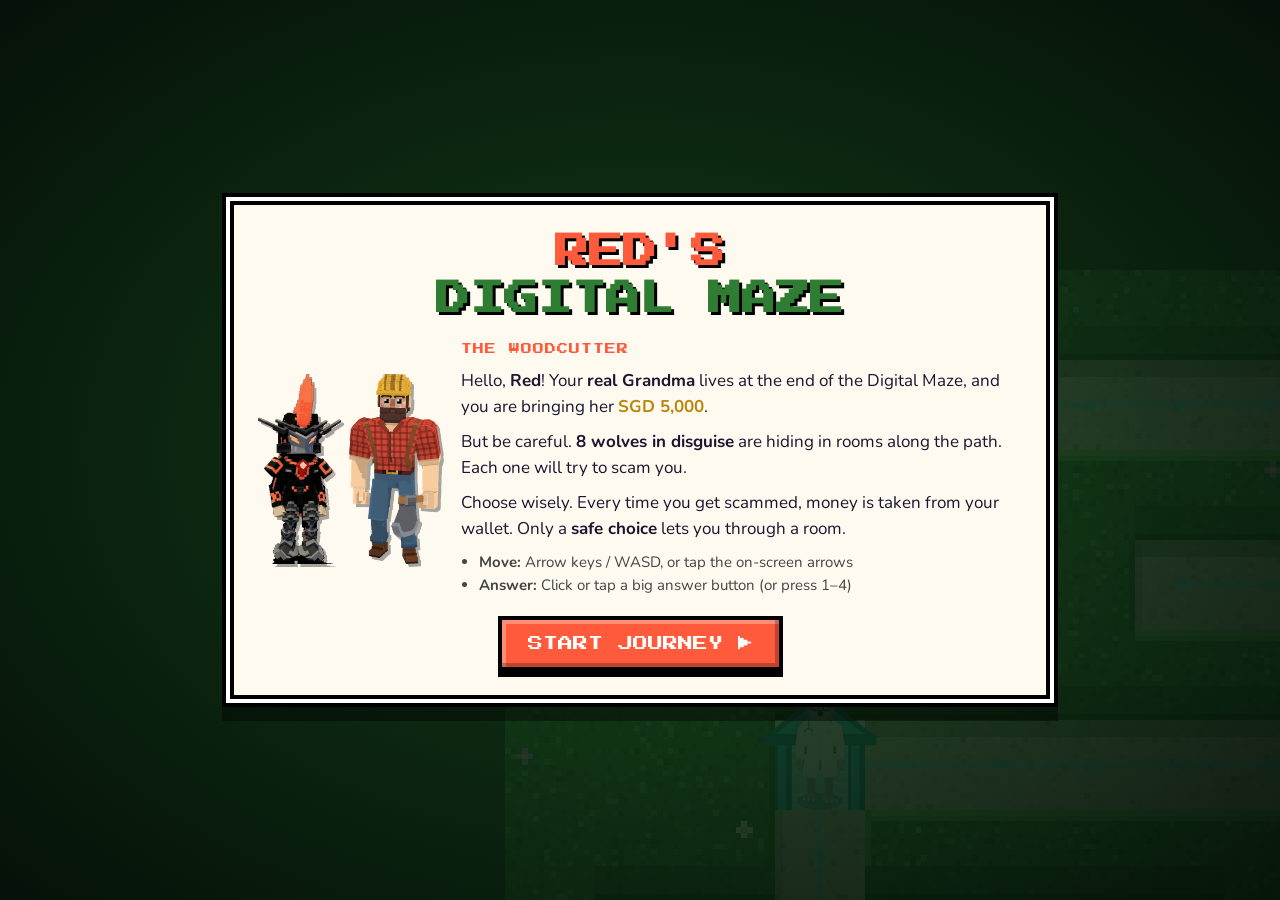
==== game/index.html @ 297c6f82 "Add files via upload" ====
<!doctype html>
<html lang="en">
<head>
<meta charset="utf-8">
<meta name="viewport" content="width=device-width, initial-scale=1, maximum-scale=1, user-scalable=no, viewport-fit=cover">
<title>Red's Digital Maze</title>
<meta name="description" content="A 2D pixel-art maze game that teaches players how to spot digital scams and online dangers.">
<link rel="preconnect" href="https://fonts.googleapis.com">
<link rel="preconnect" href="https://fonts.gstatic.com" crossorigin>
<link href="https://fonts.googleapis.com/css2?family=Press+Start+2P&family=Nunito:wght@600;800;900&display=swap" rel="stylesheet">
<link rel="stylesheet" href="css/style.css">
</head>
<body>

<canvas id="world" aria-label="Maze"></canvas>

<!-- HUD -->
<div id="hud" class="hidden">
  <div class="hud-chip wallet" id="wallet">
    <span class="coin"></span><span class="lbl">SGD</span><span id="walletAmt">5,000</span>
    <span id="walletDelta" class="delta"></span>
  </div>
  <div class="hud-chip progress">
    <span class="lbl">ROOMS</span>
    <div id="dots" class="dots"></div>
  </div>
  <div class="hud-chip next" id="nextInfo">Next: Room 1</div>
  <button class="hud-btn" id="muteBtn" title="Sound on/off" aria-label="Toggle sound">♪</button>
</div>

<!-- On-screen arrow keys -->
<div id="dpad" class="hidden" aria-label="Movement controls">
  <button data-dir="up" aria-label="North">▲</button>
  <button data-dir="left" aria-label="West">◀</button>
  <button data-dir="right" aria-label="East">▶</button>
  <button data-dir="down" aria-label="South">▼</button>
</div>

<!-- Intro -->
<section id="intro" class="screen">
  <div class="panel intro-panel">
    <h1 class="title">RED'S<br><span>DIGITAL MAZE</span></h1>
    <div class="intro-body">
      <div class="intro-chars">
        <img src="assets/red.png" alt="Red the android">
        <img src="assets/woodcutter.png" alt="The Woodcutter">
      </div>
      <div class="intro-text">
        <p class="speaker">THE WOODCUTTER</p>
        <p>Hello, <b>Red</b>! Your <b>real Grandma</b> lives at the end of the Digital Maze, and you are bringing her <b class="money">SGD 5,000</b>.</p>
        <p>But be careful. <b>8 wolves in disguise</b> are hiding in rooms along the path. Each one will try to scam you.</p>
        <p>Choose wisely. Every time you get scammed, money is taken from your wallet. Only a <b>safe choice</b> lets you through a room.</p>
        <ul class="controls">
          <li><b>Move:</b> Arrow keys / WASD, or tap the on-screen arrows</li>
          <li><b>Answer:</b> Click or tap a big answer button (or press 1–4)</li>
        </ul>
      </div>
    </div>
    <button class="big-btn" id="startBtn" disabled>LOADING…</button>
  </div>
</section>

<!-- Room encounter -->
<section id="room" class="screen hidden">
  <div class="room-bg" id="roomBg"></div>
  <div class="room-shade"></div>
  <div class="room-wrap">
    <div class="room-head">
      <span class="room-tag" id="roomTag">ROOM 1</span>
      <span class="room-name" id="roomName">Hospital Ward</span>
      <span class="room-type" id="roomType">Urgency Scam</span>
    </div>
    <div class="room-main">
      <div class="wolf-box"><img id="wolfImg" alt=""></div>
      <div class="dialog">
        <div class="bubble">
          <p class="speaker" id="wolfName">DOCTOR WOLF</p>
          <p id="questionText"></p>
        </div>
        <div id="answers" class="answers"></div>
        <div id="result" class="result hidden">
          <div class="result-head"><span id="resultIcon" class="result-icon"></span><h2 id="resultTitle"></h2></div>
          <p id="resultLoss" class="result-loss"></p>
          <p id="resultMsg"></p>
          <p id="resultSafe" class="result-safe"></p>
          <button class="big-btn" id="resultBtn">NEXT QUESTION ▶</button>
        </div>
      </div>
    </div>
  </div>
</section>

<!-- Ending -->
<section id="end" class="screen hidden">
  <div class="panel end-panel">
    <h1 class="title small" id="endTitle">YOU MADE IT!</h1>
    <div class="end-top">
      <img src="assets/grandma.png" alt="Real Grandma" class="end-grandma">
      <div>
        <p class="speaker">REAL GRANDMA</p>
        <p id="endMsg"></p>
        <div class="stars" id="stars"></div>
      </div>
    </div>
    <table class="summary" id="summary"></table>
    <details class="lessons" open>
      <summary>Remember these scam-busting tips</summary>
      <ul id="lessonList"></ul>
    </details>
    <button class="big-btn" id="againBtn">PLAY AGAIN ↻</button>
  </div>
</section>

<!-- Game over -->
<section id="over" class="screen hidden">
  <div class="panel over-panel">
    <h1 class="title small bad">OUT OF MONEY!</h1>
    <p>The wolves scammed away all of Grandma's <b>SGD 5,000</b>.</p>
    <p>Scammers rush you, scare you, or promise you something too good to be true. When in doubt: <b>Stop. Check. Tell a trusted adult.</b></p>
    <button class="big-btn" id="retryBtn">TRY AGAIN ↻</button>
  </div>
</section>

<script src="js/questions.js"></script>
<script src="js/game.js"></script>
</body>
</html>
---- game/css/style.css ----
:root {
  --ink: #1b1530;
  --paper: #fffaf0;
  --hedge: #2e7d32;
  --hedge-dark: #14401a;
  --cyan: #38e1ff;
  --red: #ff5a3c;
  --gold: #ffd54a;
  --good: #2fbf71;
  --warn: #ff9f1c;
  --bad: #e5383b;
  --pixel: "Press Start 2P", ui-monospace, monospace;
  --body: "Nunito", system-ui, -apple-system, "Segoe UI", sans-serif;
}
* { box-sizing: border-box; }
html, body {
  margin: 0; height: 100%; overflow: hidden;
  background: #0b2410; color: var(--ink);
  font-family: var(--body);
  -webkit-tap-highlight-color: transparent;
  touch-action: manipulation;
  user-select: none; -webkit-user-select: none;
}
.hidden { display: none !important; }

#world { position: fixed; inset: 0; width: 100vw; height: 100vh; height: 100dvh; display: block; image-rendering: pixelated; touch-action: none; }

/* ---------------- HUD ---------------- */
#hud {
  position: fixed; top: max(10px, env(safe-area-inset-top)); left: 10px; right: 10px; z-index: 50;
  display: flex; gap: 8px; align-items: center; flex-wrap: wrap; pointer-events: none;
}
.hud-chip, .hud-btn {
  background: rgba(16, 12, 36, .85); color: #fff;
  border: 3px solid #000; box-shadow: inset 0 0 0 2px rgba(255,255,255,.18), 0 3px 0 #000;
  padding: 8px 12px; font-family: var(--pixel); font-size: 12px; line-height: 1;
  display: flex; align-items: center; gap: 8px; position: relative;
}
.hud-btn { pointer-events: auto; cursor: pointer; margin-left: auto; font-size: 14px; }
.hud-btn.muted { opacity: .5; text-decoration: line-through; }
.lbl { color: #a9a3c9; font-size: 9px; }
.wallet #walletAmt { color: var(--gold); font-size: 14px; }
.wallet.hit { animation: shake .4s; }
.coin { width: 14px; height: 14px; background: var(--gold); box-shadow: inset -3px -3px 0 #c99a12, 0 0 0 2px #000; }
.delta { position: absolute; left: 50%; top: 100%; margin-top: 6px; color: var(--bad); font-size: 12px; white-space: nowrap; opacity: 0; transform: translateX(-50%); text-shadow: 2px 2px 0 #000; }
.delta.show { animation: floatdown 1.6s ease-out; }
.dots { display: flex; gap: 4px; }
.dots i { width: 10px; height: 10px; background: #3a3357; box-shadow: 0 0 0 2px #000; display: block; }
.dots i.done { background: var(--good); }
.dots i.cur { background: var(--cyan); animation: blink 1s steps(2) infinite; }
.next { color: var(--cyan); font-size: 10px; }
@keyframes shake { 20%{transform:translateX(-6px)} 40%{transform:translateX(6px)} 60%{transform:translateX(-4px)} 80%{transform:translateX(4px)} }
@keyframes floatdown { 0%{opacity:0;transform:translate(-50%,-6px)} 15%{opacity:1} 100%{opacity:0;transform:translate(-50%,22px)} }
@keyframes blink { 50% { opacity: .35; } }

/* ---------------- D-pad ---------------- */
#dpad {
  position: fixed; z-index: 45; bottom: max(18px, env(safe-area-inset-bottom)); right: 18px;
  width: 186px; height: 186px; display: grid;
  grid-template: "a up b" 1fr "left c right" 1fr "d down e" 1fr / 1fr 1fr 1fr; gap: 4px;
}
#dpad button {
  font-size: 22px; color: #fff; border: 3px solid #000; border-radius: 6px; cursor: pointer;
  background: rgba(16, 12, 36, .78); box-shadow: inset 0 0 0 2px rgba(255,255,255,.2), 0 4px 0 #000;
  touch-action: none; padding: 0;
}
#dpad button.on, #dpad button:active { background: var(--red); transform: translateY(3px); box-shadow: inset 0 0 0 2px rgba(255,255,255,.3), 0 1px 0 #000; }
#dpad [data-dir=up] { grid-area: up; } #dpad [data-dir=down] { grid-area: down; }
#dpad [data-dir=left] { grid-area: left; } #dpad [data-dir=right] { grid-area: right; }
@media (max-width: 600px), (max-height: 500px) { #dpad { width: 156px; height: 156px; right: 12px; } }

/* ---------------- Screens ---------------- */
.screen { position: fixed; inset: 0; z-index: 60; display: flex; align-items: center; justify-content: center; padding: 16px; overflow-y: auto; }
#intro, #end, #over { background: radial-gradient(ellipse at center, rgba(20,64,26,.82), rgba(5,16,8,.95)); }
.panel {
  background: var(--paper); border: 4px solid #000; box-shadow: 0 0 0 4px #fff, 0 0 0 8px #000, 0 14px 0 8px rgba(0,0,0,.4);
  max-width: 820px; width: 100%; padding: 24px; margin: auto; font-size: 17px; line-height: 1.5;
}
.title { font-family: var(--pixel); text-align: center; margin: 0 0 18px; font-size: clamp(20px, 5vw, 34px); color: var(--red); text-shadow: 3px 3px 0 #000; line-height: 1.4; }
.title span { color: var(--hedge); }
.title.small { font-size: clamp(16px, 4vw, 26px); }
.title.bad { color: var(--bad); }
.speaker { font-family: var(--pixel); font-size: 11px; color: var(--red); margin: 0 0 6px; letter-spacing: 1px; }
.intro-body { display: flex; gap: 20px; align-items: center; }
.intro-chars { display: flex; gap: 8px; align-items: flex-end; flex: 0 0 auto; }
.intro-chars img { height: 190px; image-rendering: auto; filter: drop-shadow(3px 3px 0 rgba(0,0,0,.35)); }
.intro-text p { margin: 0 0 10px; }
.money { color: #b8860b; }
.controls { margin: 8px 0 0; padding-left: 18px; font-size: 15px; color: #444; }
.big-btn {
  display: block; margin: 20px auto 0; font-family: var(--pixel); font-size: 15px; color: #fff;
  background: var(--red); border: 4px solid #000; padding: 16px 26px; cursor: pointer;
  box-shadow: inset -4px -4px 0 rgba(0,0,0,.25), inset 4px 4px 0 rgba(255,255,255,.3), 0 6px 0 #000;
}
.big-btn:hover:not(:disabled) { filter: brightness(1.08); }
.big-btn:active:not(:disabled) { transform: translateY(4px); box-shadow: inset -4px -4px 0 rgba(0,0,0,.25), 0 2px 0 #000; }
.big-btn:disabled { background: #888; cursor: wait; }
@media (max-width: 640px) {
  .intro-body { flex-direction: column; }
  .intro-chars img { height: 130px; }
  .panel { padding: 18px; font-size: 16px; }
}

/* ---------------- Room ---------------- */
#room { z-index: 40; align-items: stretch; padding: 0; }
.room-bg { position: fixed; inset: 0; background: #000 center / cover no-repeat; image-rendering: auto; animation: zoomin .6s ease-out; }
.room-shade { position: fixed; inset: 0; background: linear-gradient(180deg, rgba(0,0,0,.15), rgba(0,0,0,.35) 45%, rgba(0,0,0,.72)); }
@keyframes zoomin { from { transform: scale(1.12); filter: brightness(2); } to { transform: none; filter: none; } }
.room-wrap { position: relative; width: 100%; max-width: 1180px; margin: 0 auto; padding: 72px 16px 24px; display: flex; flex-direction: column; min-height: 100%; }
.room-head { display: flex; flex-wrap: wrap; gap: 8px; align-items: center; margin-bottom: 12px; }
.room-tag, .room-name, .room-type { font-family: var(--pixel); font-size: 11px; padding: 8px 10px; border: 3px solid #000; box-shadow: 0 3px 0 #000; }
.room-tag { background: var(--red); color: #fff; }
.room-name { background: var(--paper); }
.room-type { background: var(--gold); }
.room-main { flex: 1; display: grid; grid-template-columns: minmax(150px, 28%) 1fr; gap: 16px; align-items: end; }
.wolf-box { align-self: end; display: flex; justify-content: center; }
.wolf-box img { width: 100%; max-width: 280px; max-height: 62vh; object-fit: contain; filter: drop-shadow(0 8px 0 rgba(0,0,0,.35)); animation: wolfin .5s ease-out, idle 2.4s ease-in-out .5s infinite; transform-origin: bottom center; }
@keyframes wolfin { from { transform: translateX(-40px); opacity: 0; } }
@keyframes idle { 50% { transform: scaleY(1.02) translateY(-2px); } }
.dialog { display: flex; flex-direction: column; gap: 14px; }
.bubble {
  background: var(--paper); border: 4px solid #000; padding: 16px 18px; position: relative;
  box-shadow: 0 6px 0 rgba(0,0,0,.5); font-size: clamp(16px, 1.8vw, 20px); font-weight: 800; line-height: 1.45;
}
.bubble::before { content: ""; position: absolute; left: -16px; bottom: 26px; border: 12px solid transparent; border-right: 14px solid #000; }
.bubble #questionText { margin: 0; }
.bubble.pop { animation: pop .3s ease-out; }
@keyframes pop { from { transform: scale(.94); opacity: .3; } }
.answers { display: grid; grid-template-columns: 1fr 1fr; gap: 12px; }
.ans {
  display: flex; align-items: center; gap: 14px; text-align: left; min-height: 104px;
  font-family: var(--body); font-weight: 800; font-size: clamp(16px, 1.6vw, 20px); line-height: 1.3; color: var(--ink);
  background: #fff; border: 4px solid #000; padding: 12px 14px; cursor: pointer;
  box-shadow: inset -4px -4px 0 rgba(0,0,0,.12), 0 6px 0 #000; transition: background .1s;
  animation: slidein .35s ease-out backwards;
}
.ans:nth-child(2) { animation-delay: .06s; } .ans:nth-child(3) { animation-delay: .12s; } .ans:nth-child(4) { animation-delay: .18s; }
@keyframes slidein { from { transform: translateY(14px); opacity: 0; } }
.ans .key { flex: 0 0 auto; width: 40px; height: 40px; display: grid; place-items: center; font-family: var(--pixel); font-size: 14px; color: #fff; border: 3px solid #000; }
.ans:nth-child(1) .key { background: #ff5a3c; } .ans:nth-child(2) .key { background: #3a86ff; }
.ans:nth-child(3) .key { background: #2fbf71; } .ans:nth-child(4) .key { background: #ffb703; }
.ans:hover:not(:disabled) { background: #fff4c2; }
.ans:active:not(:disabled) { transform: translateY(4px); box-shadow: inset -4px -4px 0 rgba(0,0,0,.12), 0 2px 0 #000; }
.ans:disabled { cursor: default; }
.result { background: var(--paper); border: 4px solid #000; padding: 18px; box-shadow: 0 6px 0 rgba(0,0,0,.5); font-size: 18px; line-height: 1.45; animation: pop .3s ease-out; }
.result p { margin: 8px 0; }
.result-head { display: flex; align-items: center; gap: 12px; }
.result-head h2 { font-family: var(--pixel); font-size: clamp(13px, 1.6vw, 17px); margin: 0; line-height: 1.5; }
.result-icon { flex: 0 0 auto; width: 44px; height: 44px; display: grid; place-items: center; font-size: 24px; color: #fff; border: 3px solid #000; font-family: var(--pixel); }
.result.good { border-color: #0b6b3a; box-shadow: 0 0 0 4px var(--good), 0 8px 0 rgba(0,0,0,.5); }
.result.good .result-icon { background: var(--good); } .result.good h2 { color: #0b6b3a; }
.result.idk .result-icon { background: #3a86ff; } .result.idk h2 { color: #1d4fb8; }
.result.part { box-shadow: 0 0 0 4px var(--warn), 0 8px 0 rgba(0,0,0,.5); }
.result.part .result-icon { background: var(--warn); } .result.part h2 { color: #b35f00; }
.result.full { background: #fff0f0; box-shadow: 0 0 0 4px var(--bad), 0 8px 0 rgba(0,0,0,.5); animation: pop .3s ease-out, shake .45s .1s; }
.result.full .result-icon { background: var(--bad); } .result.full h2 { color: var(--bad); }
.result-loss { font-family: var(--pixel); font-size: 14px; color: var(--bad); }
.result-safe { background: #e9fbe9; border-left: 6px solid var(--good); padding: 8px 12px; font-weight: 700; }
.result .big-btn { margin: 14px 0 0 auto; }
.result.good .big-btn { background: var(--good); }
.flash { position: fixed; inset: 0; z-index: 55; pointer-events: none; animation: flash .5s ease-out forwards; }
@keyframes flash { from { opacity: .55; } to { opacity: 0; } }

@media (max-width: 600px) {
  #hud { gap: 6px; left: 8px; right: 8px; }
  .hud-chip, .hud-btn { padding: 6px 8px; font-size: 10px; }
  .wallet #walletAmt { font-size: 12px; }
  .progress .lbl { display: none; }
  .next { font-size: 8px; }
}
@media (max-width: 760px) {
  .room-wrap { padding-top: 104px; }
  .room-main { grid-template-columns: 1fr; }
  .wolf-box { justify-content: flex-start; margin-bottom: -26px; z-index: 1; }
  .wolf-box img { width: auto; height: 150px; }
  .bubble::before { display: none; }
  .answers { grid-template-columns: 1fr; }
  .ans { min-height: 74px; }
}

/* ---------------- End ---------------- */
.end-top { display: flex; gap: 18px; align-items: center; }
.end-grandma { height: 170px; filter: drop-shadow(3px 3px 0 rgba(0,0,0,.3)); }
.stars { font-size: 36px; letter-spacing: 6px; color: #ccc; text-shadow: 2px 2px 0 #000; }
.stars .on { color: var(--gold); }
.summary { width: 100%; border-collapse: collapse; margin: 16px 0; font-size: 15px; }
.summary th, .summary td { border: 2px solid #000; padding: 6px 8px; text-align: left; }
.summary th { background: var(--ink); color: #fff; font-family: var(--pixel); font-size: 9px; }
.summary td.num { text-align: right; }
.summary tr.total td { font-weight: 900; background: #fff4c2; }
.lessons summary { font-family: var(--pixel); font-size: 11px; cursor: pointer; padding: 6px 0; }
.lessons li { margin: 6px 0; font-size: 15px; }
@media (max-width: 640px) { .end-top { flex-direction: column; text-align: center; } .end-grandma { height: 130px; } }
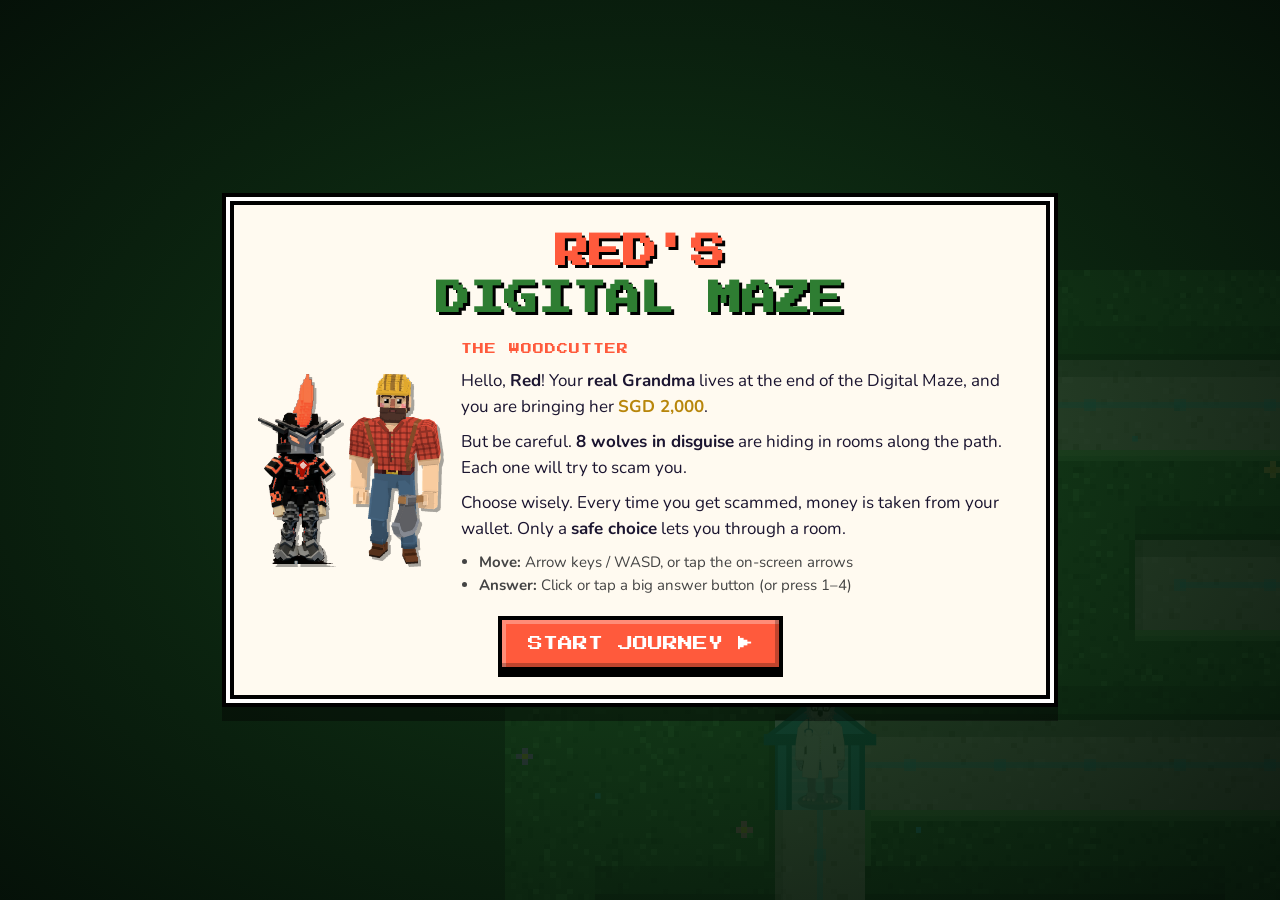
==== commit 63d29609: "Update index.html" ====
--- a/game/index.html
+++ b/game/index.html
@@ -47,7 +47,7 @@
       </div>
       <div class="intro-text">
         <p class="speaker">THE WOODCUTTER</p>
-        <p>Hello, <b>Red</b>! Your <b>real Grandma</b> lives at the end of the Digital Maze, and you are bringing her <b class="money">SGD 5,000</b>.</p>
+        <p>Hello, <b>Red</b>! Your <b>real Grandma</b> lives at the end of the Digital Maze, and you are bringing her <b class="money">SGD 2,000</b>.</p>
         <p>But be careful. <b>8 wolves in disguise</b> are hiding in rooms along the path. Each one will try to scam you.</p>
         <p>Choose wisely. Every time you get scammed, money is taken from your wallet. Only a <b>safe choice</b> lets you through a room.</p>
         <ul class="controls">
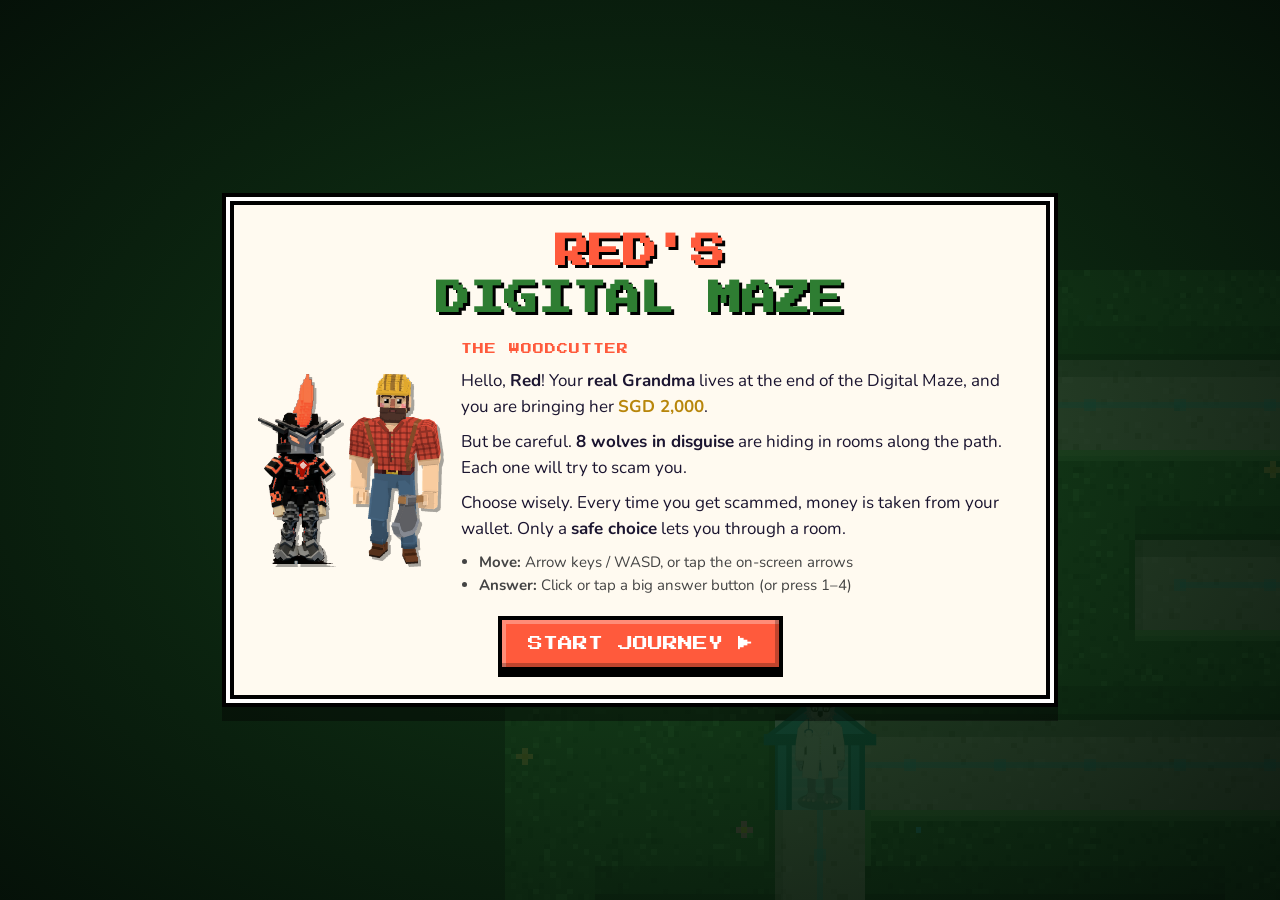
==== commit 4aeee911: "Add files via upload" ====
--- a/game/index.html
+++ b/game/index.html
@@ -17,7 +17,7 @@
 <!-- HUD -->
 <div id="hud" class="hidden">
   <div class="hud-chip wallet" id="wallet">
-    <span class="coin"></span><span class="lbl">SGD</span><span id="walletAmt">5,000</span>
+    <span class="coin"></span><span class="lbl">SGD</span><span id="walletAmt">2,000</span>
     <span id="walletDelta" class="delta"></span>
   </div>
   <div class="hud-chip progress">
@@ -47,7 +47,7 @@
       </div>
       <div class="intro-text">
         <p class="speaker">THE WOODCUTTER</p>
-        <p>Hello, <b>Red</b>! Your <b>real Grandma</b> lives at the end of the Digital Maze, and you are bringing her <b class="money">SGD 2,000</b>.</p>
+        <p>Hello, <b>Red</b>! Your <b>real Grandma</b> lives at the end of the Digital Maze, and you are bringing her <b class="money">SGD <span class="start-money">2,000</span></b>.</p>
         <p>But be careful. <b>8 wolves in disguise</b> are hiding in rooms along the path. Each one will try to scam you.</p>
         <p>Choose wisely. Every time you get scammed, money is taken from your wallet. Only a <b>safe choice</b> lets you through a room.</p>
         <ul class="controls">
@@ -73,7 +73,13 @@
     <div class="room-main">
       <div class="wolf-box"><img id="wolfImg" alt=""></div>
       <div class="dialog">
-        <div class="bubble">
+        <div id="roomIntro" class="bubble room-intro hidden">
+          <p class="speaker" id="introName">DOCTOR WOLF</p>
+          <p id="introGreet"></p>
+          <p class="intro-hint">Read each question carefully before you choose.</p>
+          <button class="big-btn" id="talkBtn">I'M READY ▶</button>
+        </div>
+        <div class="bubble" id="qBubble">
           <p class="speaker" id="wolfName">DOCTOR WOLF</p>
           <p id="questionText"></p>
         </div>
@@ -115,7 +121,7 @@
 <section id="over" class="screen hidden">
   <div class="panel over-panel">
     <h1 class="title small bad">OUT OF MONEY!</h1>
-    <p>The wolves scammed away all of Grandma's <b>SGD 5,000</b>.</p>
+    <p>The wolves scammed away all of Grandma's <b>SGD <span class="start-money">2,000</span></b>.</p>
     <p>Scammers rush you, scare you, or promise you something too good to be true. When in doubt: <b>Stop. Check. Tell a trusted adult.</b></p>
     <button class="big-btn" id="retryBtn">TRY AGAIN ↻</button>
   </div>
--- a/game/css/style.css
+++ b/game/css/style.css
@@ -126,6 +126,11 @@
 .bubble #questionText { margin: 0; }
 .bubble.pop { animation: pop .3s ease-out; }
 @keyframes pop { from { transform: scale(.94); opacity: .3; } }
+.room-intro #introGreet { margin: 0; font-size: clamp(18px, 2vw, 22px); }
+.room-intro .intro-hint { margin: 10px 0 0; font-size: 15px; font-weight: 600; color: #555; }
+.room-intro .big-btn { margin: 16px auto 0; } /* centred, away from where the arrow pad was */
+/* buttons that just appeared ignore taps for a moment (stops a held arrow tap from "clicking" them) */
+.arming { pointer-events: none; opacity: .55; filter: grayscale(.4); }
 .answers { display: grid; grid-template-columns: 1fr 1fr; gap: 12px; }
 .ans {
   display: flex; align-items: center; gap: 14px; text-align: left; min-height: 104px;
